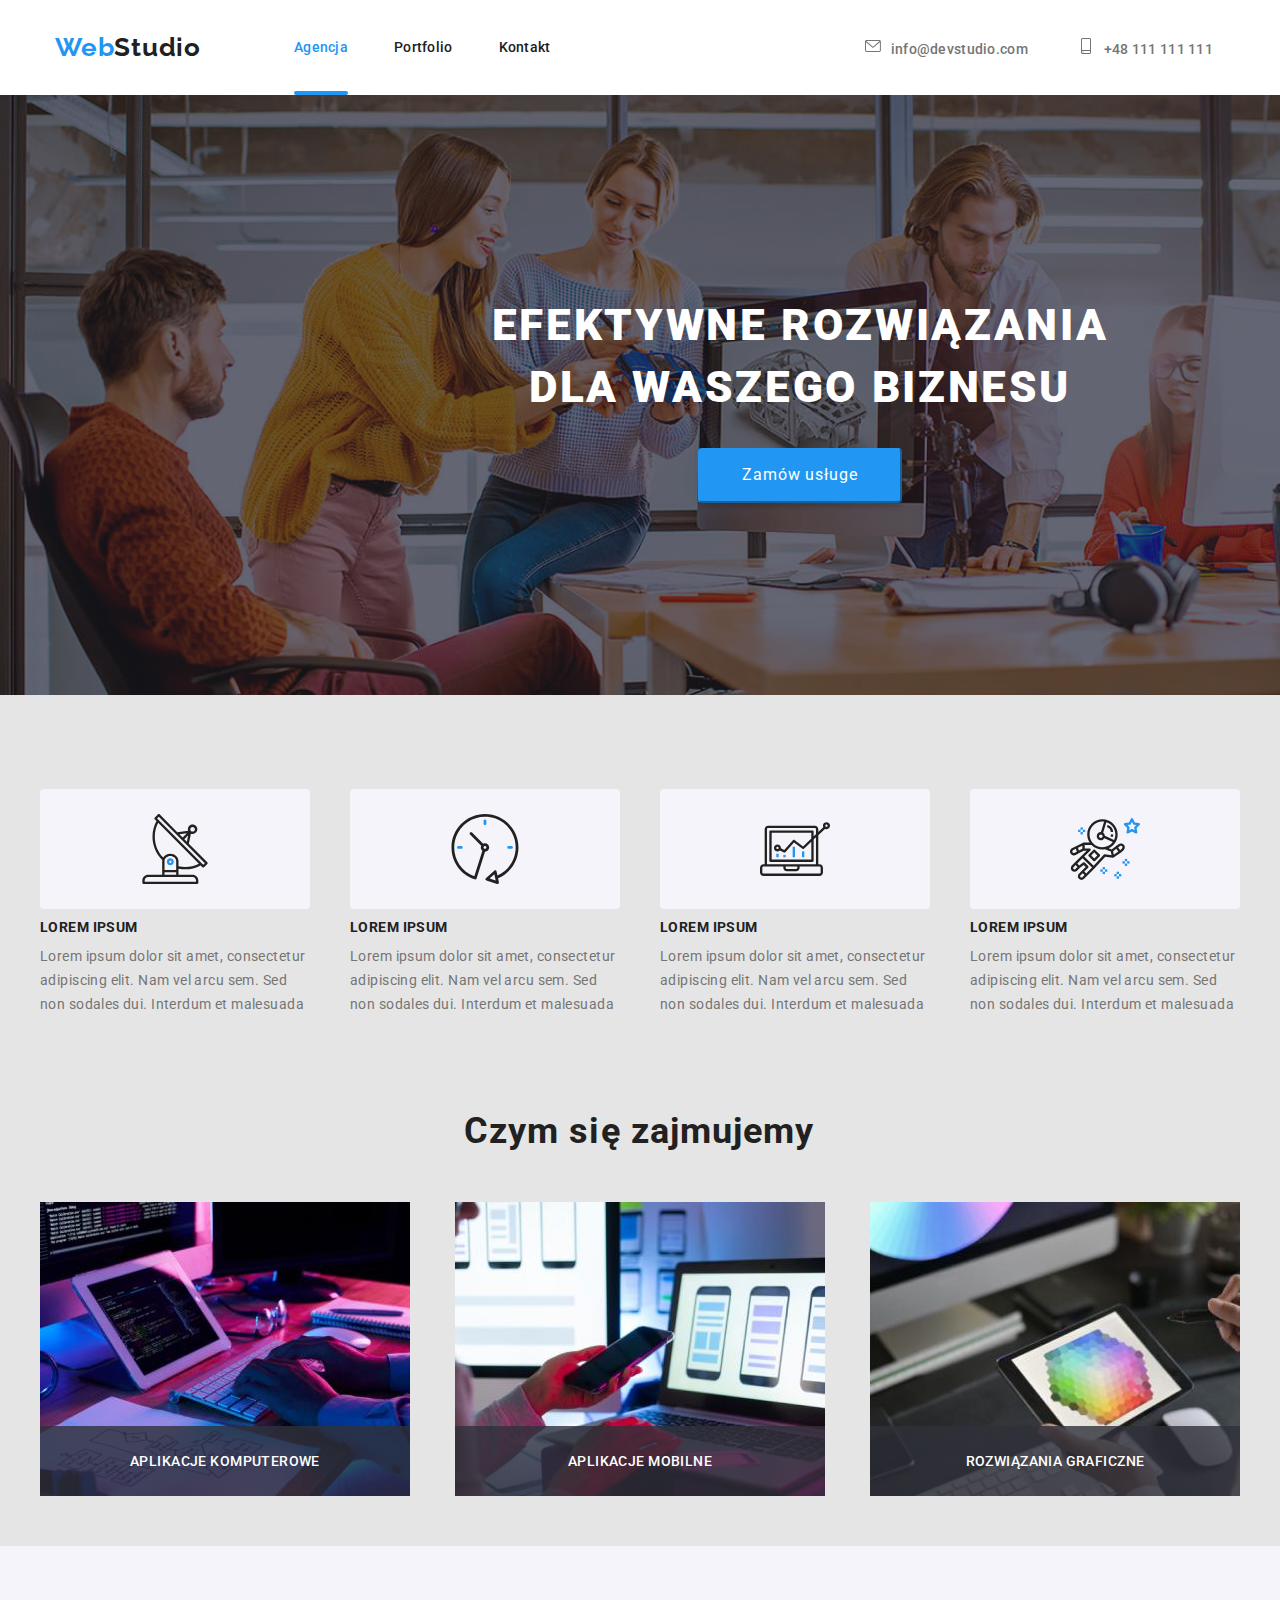
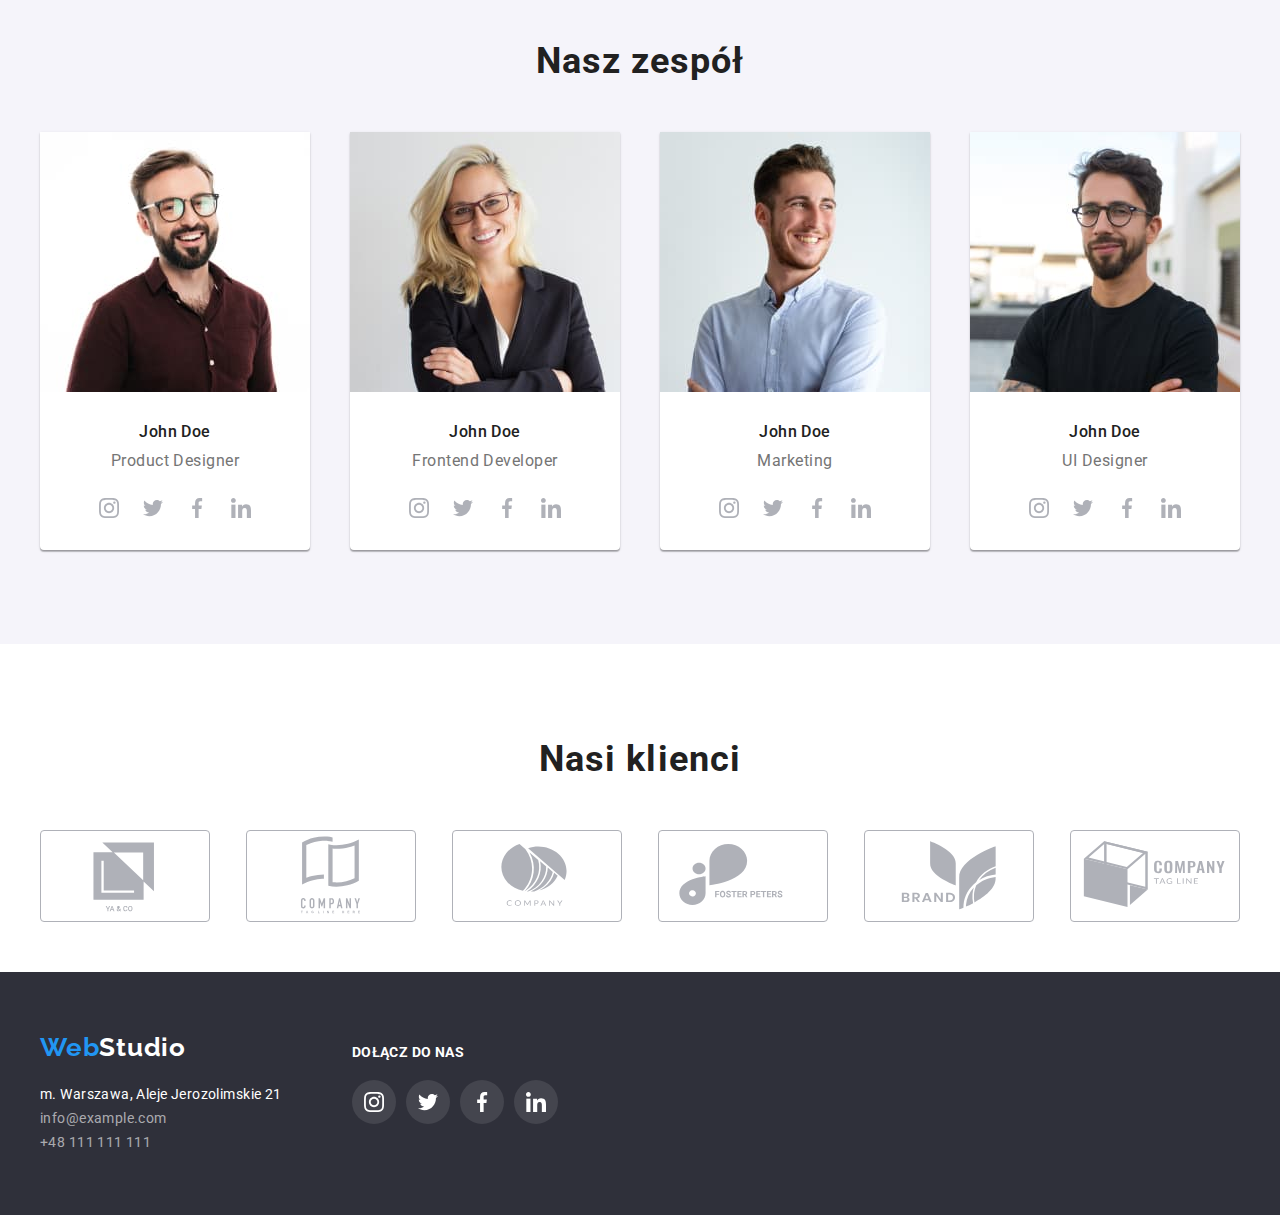
==== index.html @ 2c991fac "Add files via upload" ====
<!DOCTYPE html>
<html lang="pl-PL">
<head>
    <meta charset="UTF-8">
    <meta http-equiv="X-UA-Compatible" content="IE=edge">
    <meta name="viewport" content="width=device-width, initial-scale=1.0">
    <link href="https://cdnjs.cloudflare.com/ajax/libs/modern-normalize/1.0.0/modern-normalize.min.css" rel="stylesheet">
    <link href="https://fonts.googleapis.com/css2?family=Raleway:wght@500;700&family=Roboto:ital,wght@0,400;0,500;0,900;1,700&display=swap" rel="stylesheet"> 
    <link href="css/style.css" rel="stylesheet">
    <title>Studio</title>
</head>
<body class="body">
    <header class="header">
        <div class="container">
        <nav class="navigation">
            <ul class="navigation-list">
                <li class="navigation-list-item-logo list">
                    <a class="navigation-list-link-logo link" href="index.html"><span class="logo-span">Web</span>Studio</a></li>
                <li class="navigation-list-item list">
                    <a class="navigation-list-link link current" href="index.html" list>Agencja</a></li>
                <li class="navigation-list-item list">
                    <a class="navigation-list-link link" href="portfolio.html">Portfolio</a></li>
                <li class="navigation-list-item list">
                    <a class="navigation-list-link link" href="#">Kontakt</a></li>
            </ul>
        </nav>
        <a class="address-header-mail" href="mailto:info@devstudio.com">
            <svg class="header-contacts-icon" width="16px" height="16px">
                <use href="images/icons.svg#icon-envelope"></use>
            </svg>info@devstudio.com
        </a>
        <a class="address-header-tel link" href="tel:+48111111111"> 
            <svg class="header-contacts-icon" width="16px" height="16px">
                <use href="images/icons.svg#icon-smartphone"></use>
            </svg>+48 111 111 111
        </a>
        </div>
    </header>
    
    <main class="main">
        <!--hero-->
        <section class="hero">
            <div class="container">
            <h1 class="hero-h1">EFEKTYWNE ROZWIĄZANIA DLA WASZEGO BIZNESU </h1>
            <button class="hero-btn" type="button" data-modal-open>Zamów usługe</button>
            </div>
        </section>

        <!--adventeges-->
    
        <section class="section-title section">
            <div class="container">
            <ul class="adventeges-list list">
                <li class="adventeges-list-item">
                    <div class="adventeges-list-icon-background">
                        <svg class="adventeges-list-icon" width="70" height="70">
                            <use href="images/icons.svg#icon-antenna-1"></use>
                        </svg>

                    </div>
                    <h3 class="adventeges-list-item-title">LOREM IPSUM</h3>
                    <span class="adventeges-list-item-text">Lorem ipsum dolor sit amet, consectetur adipiscing elit. Nam vel arcu sem. Sed non sodales dui. Interdum et malesuada</span>
                </li>
                <li class="adventeges-list-item">
                    <div class="adventeges-list-icon-background">
                        <svg class="adventeges-list-icon" width="70" height="70">
                            <use href="images/icons.svg#icon-clock-1"></use>
                        </svg>
                    </div>
                    <h3 class="adventeges-list-item-title">LOREM IPSUM</h3>
                    <span class="adventeges-list-item-text">Lorem ipsum dolor sit amet, consectetur adipiscing elit. Nam vel arcu sem. Sed non sodales dui. Interdum et malesuada</span>
                </li >
                <li class="adventeges-list-item">
                    <div class="adventeges-list-icon-background">
                        <svg class="adventeges-list-icon" width="70" height="70">
                            <use href="images/icons.svg#icon-diagram-1"></use>
                        </svg>

                    </div class="adventeges-list-icon-background">
                    <h3 class="adventeges-list-item-title">LOREM IPSUM</h3>
                    <span class="adventeges-list-item-text">Lorem ipsum dolor sit amet, consectetur adipiscing elit. Nam vel arcu sem. Sed non sodales dui. Interdum et malesuada</span>
                </li>
                <li class="adventeges-list-item">
                    <div class="adventeges-list-icon-background">
                        <svg class="adventeges-list-icon" width="70" height="70">
                            <use href="images/icons.svg#icon-astronaut-1"></use>
                        </svg>

                    </div>
                    <h3 class="adventeges-list-item-title">LOREM IPSUM</h3>
                    <span class="adventeges-list-item-text">Lorem ipsum dolor sit amet, consectetur adipiscing elit. Nam vel arcu sem. Sed non sodales dui. Interdum et malesuada</span>
                </li>
            
            </ul>
            <div class="what-do-we-do">
        <h2 class="section-title section-header h2">Czym się zajmujemy</h2>   
            <ul class="activities-list list">
                <li class="activities-list-item"><img src="images/about_us/img1.jpg" alt="Tablet z klawiatura" width="370" height="294">
                    <div class="what-we-do-list">
                    <p class="what-we-do-text">APLIKACJE KOMPUTEROWE</p>
                    </div></li>
                <li class="activities-list-item"><img src="images/about_us/img2.jpg" alt="Zdjęcie z telefonem" width="370" height="294">
                <div class="what-we-do-list">
                    <p class="what-we-do-text">APLIKACJE MOBILNE</p>
                    </div></li>
                <li class="activities-list-item"><img src="images/about_us/img3.jpg" alt="Zdjęcie z tabletem" width="370" height="294">
                <div class="what-we-do-list">
                    <p class="what-we-do-text">ROZWIĄZANIA GRAFICZNE</p>
                    </div></li>
            </ul>
            </div>  
            </div>
           
        
            </div>
        </section>

        <!--about us-->
        <section class="section-about-us h2 ">
            <div class="container">
            <h2 class="about-us section-header">Nasz zespół</h2>
            <ul class="about-us-list">
                <li class="about-us-list-item list">
                    <img class="about-us-list-item-link" src="images/team/John_Doe_PD.jpg" alt="Zdjęcie Product Designera" width="270" height="260">
                    <h3 class="about-us-list-item-title">John Doe</h3>
                    <p class="about-us-list-item-link-text">Product Designer</p>
                    <ul class="about-us-social list">
                        <li class="about-us-social-link">
                            <a class="about-us-social-link-list" href="#">
                                <svg class="social-icon icon-our-team">
                                    <use href="images/icons.svg#icon-instagram-2"></use>
                                </svg>
                            </a>
                        </li>
                        <li class="about-us-social-link">
                            <a class="about-us-social-link-list" href="#">
                                <svg class="social-icon">
                                    <use href="images/icons.svg#icon-twitter-1"></use>
                                </svg>
                            </a>
                        </li>
                        <li class="about-us-social-link">
                            <a class="about-us-social-link-list" href="#">
                                <svg class="social-icon">
                                    <use href="images/icons.svg#icon-facebook-1"></use>
                                </svg>
                            </a>
                        </li>
                        <li class="about-us-social-link">
                            <a class="about-us-social-link-list" href="#">
                                <svg class="social-icon">
                                    <use href="images/icons.svg#icon-linkedin-1"></use>
                                </svg>
                            </a>
                        </li>
                    </ul>
                </li>
                <li class="about-us-list-item list">
                    <img class="about-us-list-item-link" src="images/team/John_Doe_FD.jpg" alt="Zdjęcie Frontedn Developera" width="270" height="260">
                    <h3 class="about-us-list-item-title">John Doe</h3>
                    <p class="about-us-list-item-link-text">Frontend Developer</p>
                    <ul class="about-us-social list">
                        <li class="about-us-social-link">
                            <a class="about-us-social-link-list" href="#">
                                <svg class="social-icon">
                                    <use href="images/icons.svg#icon-instagram-2"></use>
                                </svg>
                            </a>
                        </li>
                        <li class="about-us-social-link">
                            <a class="about-us-social-link-list" href="#">
                                <svg class="social-icon">
                                    <use href="images/icons.svg#icon-twitter-1"></use>
                                </svg>
                            </a>
                        </li>
                        <li class="about-us-social-link">
                            <a class="about-us-social-link-list" href="#">
                                <svg class="social-icon">
                                    <use href="images/icons.svg#icon-facebook-1"></use>
                                </svg>
                            </a>
                        </li>
                        <li class="about-us-social-link">
                            <a class="about-us-social-link-list" href="#">
                                <svg class="social-icon">
                                    <use href="images/icons.svg#icon-linkedin-1"></use>
                                </svg>
                            </a>
                        </li>
                    </ul>
                </li>
                <li class="about-us-list-item list">
                    <img class="about-us-list-item-link" src="images/team/John_Doe_Marketing.jpg" alt="Zdjęcie Marketingowca" width="270" height="260">
                    <h3 class="about-us-list-item-title">John Doe</h3>
                    <p class="about-us-list-item-link-text">Marketing</p>
                    <ul class="about-us-social list">
                        <li class="about-us-social-link">
                            <a class="about-us-social-link-list" href="#">
                                <svg class="social-icon">
                                    <use href="images/icons.svg#icon-instagram-2"></use>
                                </svg>
                            </a>
                        </li>
                        <li class="about-us-social-link">
                            <a class="about-us-social-link-list" href="#">
                                <svg class="social-icon">
                                    <use href="images/icons.svg#icon-twitter-1"></use>
                                </svg>
                            </a>
                        </li>
                        <li class="about-us-social-link">
                            <a class="about-us-social-link-list" href="#">
                                <svg class="social-icon">
                                    <use href="images/icons.svg#icon-facebook-1"></use>
                                </svg>
                            </a>
                        </li>
                        <li class="about-us-social-link">
                            <a class="about-us-social-link-list" href="#">
                                <svg class="social-icon">
                                    <use href="images/icons.svg#icon-linkedin-1"></use>
                                </svg>
                            </a>
                        </li>
                    </ul>
                </li>
                <li class="about-us-list-item list">
                    <img class="about-us-list-item-link" src="images/team/John_Doe_UI_des.jpg" alt="Zdęcie UI Designera" width="270" height="260">
                    <h3 class="about-us-list-item-title">John Doe</h3>
                    <p class="about-us-list-item-link-text">UI Designer</p>
                    <ul class="about-us-social list">
                        <li class="about-us-social-link">
                            <a class="about-us-social-link-list" href="#">
                                <svg class="social-icon">
                                    <use href="images/icons.svg#icon-instagram-2"></use>
                                </svg>
                            </a>
                        </li>
                        <li class="about-us-social-link">
                            <a class="about-us-social-link-list" href="#">
                                <svg class="social-icon">
                                    <use href="images/icons.svg#icon-twitter-1"></use>
                                </svg>
                            </a>
                        </li>
                        <li class="about-us-social-link">
                            <a class="about-us-social-link-list" href="#">
                                <svg class="social-icon">
                                    <use href="images/icons.svg#icon-facebook-1"></use>
                                </svg>
                            </a>
                        </li>
                        <li class="about-us-social-link">
                            <a class="about-us-social-link-list" href="#">
                                <svg class="social-icon">
                                    <use href="images/icons.svg#icon-linkedin-1"></use>
                                </svg>
                            </a>
                        </li>
                    </ul>
                </li>
            </ul>
            </div>
        </section>

        <!--our clients-->
        <section class="section-our-clients section-header">
            <div class="container">
                <h2 class="about-us ">Nasi klienci</h2>
                <ul class="our-client-list list">
                    <li class="our-client-item">
                        <svg class="our-client-item-logo">
                            <use href="images/icons.svg#icon-Logo"></use>
                        </svg>
                    </li>
                    <li class="our-client-item">
                        <svg>
                            <use href="images/icons.svg#icon-Logo21"></use>
                        </svg>
                    </li>
                    <li class="our-client-item">
                        <svg>
                            <use href="images/icons.svg#icon-Logo-company1"></use>
                        </svg>
                    </li>
                    <li class="our-client-item">
                        <svg>
                            <use href="images/icons.svg#icon-Logo2"></use>
                        </svg>
                    </li>
                    <li class="our-client-item">
                        <svg>
                            <use href="images/icons.svg#icon-Logo-brand"></use>
                        </svg>
                    </li>
                    <li class="our-client-item">
                        <svg>
                            <use href="images/icons.svg#icon-Logo-company"></use>
                        </svg>
                    </li>
                </ul>
            </div>
        </section>

    </main>
    <footer class="footer">
        <div class="container">
        <ul class="footer-data">
            <li class="footer-data-list list">
                <a class="navigation-list-link-logo-footer" href="index.html"><span class="logo-span">Web</span>Studio</a></li>
        <address class="address"></li>
            <li class="footer-data-list list">
            <a class="addres-map" href="https://goo.gl/maps/pz23pLppjNHn7p5K6" target="_blank">m. Warszawa, Aleje Jerozolimskie 21</a></li>
            <li class="footer-data-list list">
                <a class="addres-mail" href="mailto:info@example.com">info@example.com</a></li>
            <li class="footer-data-list list">
                <a class="address-tel" href="tel:+48111111111"> +48 111 111 111</a></li>
        </address>
        </ul>
        <div class="join-us">
            <p class="footer-text">Dołącz do nas</p>
            <ul class="footer-social list">
                <li class="footer-social-link">
                    <a class="footer-social-link-list" href="#">
                        <svg class="social-icon">
                            <use href="images/icons.svg#icon-instagram-2"></use>
                        </svg>
                    </a>
                </li>
                <li class="footer-social-link">
                    <a class="footer-social-link-list" href="#">
                        <svg class="social-icon">
                            <use href="images/icons.svg#icon-twitter-1"></use>
                        </svg>
                    </a>
                </li>
                <li class="footer-social-link">
                    <a class="footer-social-link-list" href="#">
                        <svg class="social-icon">
                            <use href="images/icons.svg#icon-facebook-1"></use>
                        </svg>
                    </a>
                </li>
                <li class="footer-social-link">
                    <a class="footer-social-link-list" href="#">
                        <svg class="social-icon">
                            <use href="images/icons.svg#icon-linkedin-1"></use>
                        </svg>
                    </a>
                </li>
            </ul>
        </div>
    </div>
    </footer>
    <div class="backdrop is-hidden" data-modal>
        <div class="modal">
            <button type="button" class="close-btn" data-modal-close>
                <svg class="modal-close-btn">
                    <use href="images/icons.svg#icon-Vector" heigt="11px" width="11px"></use>
                </svg>

            </button>
        </div>

    </div>

    <script src="modal.js"></script> 
</body>
</html>
---- css/style.css ----
:root {
    --main-color: #2196F3;
    --secondary-color: #757575;
    --third-color: #E5E5E5;
    --fourth-color: #F5F4FA;
    --fifth-color: #FFFFFF;
    --sixth-color: #212121;
    --seveth-color: #2F303A;
    --main-font: 'Roboto', sans-serif;
    --secondary-font: 'Raleway', sans-serif;

}
h1, h2, h3, h4, h5, h6, ul, ol, p {
    margin: 0;
    padding: 0;
}
.list {
    list-style: none;
}
.link {
    text-decoration: none;
}
img {
    display: block;
}

.body {
    font-family: var(--main-font);
    color:var(--sixth-color);
    
}
.container{
    width: 1200px;
    align-items: center;
    margin: 0 auto;
}
.section {
    padding-top: 94px;
    padding-bottom: 50px;
}
.section-btn-portfolio {
    padding-top: 94px;
    padding-bottom: 50px;    
}
/* ======COMPONENTS====== */
.logo-span {
    color: #2196F3;
}
.section-header {
    padding-top: 94px;
    padding-bottom: 50px;

}
.navigation-list-link-logo,
.navigation-list-link,
.address-header,
.navigation-list-link-logo-footer,
.addres-map,
.addres-mail,
.address-tel {
    text-decoration: none;
}


/* ======END COMPONENTS====== */

/* ============INDEX.HTML============ */

/* ======HEADER====== */
.navigation-list-link-logo {
    font-family: var(--secondary-font);
    font-weight: 700;
    font-size: 26px;
    line-height: 1.192;
    letter-spacing: 0.03em;
    color: var(--sixth-color);
    margin-right: 93px;
    margin-left: 15px;
    }
.navigation-list-link {
    font-weight: 500;
    font-size: 14px;
    line-height: 1.142;
    letter-spacing: 0.02em;
    color: var(--sixth-color);
}
.address-header-tel, .address-header-mail {
    font-weight: 500;
    font-size: 14px;    
    line-height: 1.142;
    letter-spacing: 0.02em;
    color: var(--secondary-color);
    text-decoration: none;
}

.navigation-list-item .current {
    color:var(--main-color);    
}
.current::after{
    display: block;
    content: "";
    width: 100%;
    height: 4px;
    left: 453px;
    top: 76px;
    background: #2196F3;
    border-radius: 2px;
    margin-top: 35px;
    margin-bottom: -38px;

}
/* .navigation-list-item-logo {
    margin-bottom: 28px;
} */

.navigation-list-link:hover,
.navigation-list-link:focus,
.address-header-tel:hover,
.address-header-tel:focus,
.address-header-mail:focus,
.address-header-mail:hover,
.address-header:hover,
.address-header:focus {
    color:var(--main-color)
}

.header .container{
    display: flex;
    align-items: center;
    padding-top: 32px;
    padding-bottom: 32px;
}

.navigation {
    display: flex;
}
.navigation-list {
    display: flex;
    align-items: center;
}
.navigation-list-item:not(:last-child) {
    margin-right: 46px;
}
.header .address-header-mail {
    margin-left: auto;  
}
.header .address-header-tel {
    margin-left: 50px;
    margin-right: 27px;
}
.header-contacts-icon {
    margin-right: 10px;
    fill:currentColor
}

/* ======END HEADER====== */

/* ======MAIN====== */

    /* ======SECTION HERO====== */
.hero{
    background-image: linear-gradient(rgba(47, 48, 58, 0.4), rgba(47, 48, 58, 0.4)), url('../images/background-header.png');
    height: 600px;
    text-align: center;
    padding-top: 200px;
    width: 1600px;
    margin-right: auto;
    margin-left: auto;
}

.hero-h1 {
    font-weight: 900;
    font-size: 44px;
    line-height: 1.4;
    color: var(--fifth-color);
    letter-spacing: 0.06em;
    text-transform: uppercase;
    margin-bottom: 30px;
    width: 696px;
}
.hero-btn {
    background-color: var(--main-color);
    box-shadow: 0px 4px 4px rgba(0, 0, 0, 0.15);
    border-radius: 4px;
    border-color: #2196F3;
    cursor: pointer;
    font-size: 16px;
    line-height: 1.9;
    color: var(--fifth-color);
    text-align: center;
    letter-spacing: 0.06em;
    padding: 10px 42px;
}
.hero .container {
    display: flex;
    flex-direction: column; 
}
    /* ======END SECTION HERO====== */
    /* ======SECTION ADVENTEGES====== */
.adventeges-list-item-title {
    font-weight: 700;
    font-size: 14px;
    line-height: 1.143;
    letter-spacing: 0.03em;
    text-transform: uppercase;
    margin: 10px 0;  
}
.adventeges-list-item-text {
    font-size: 14px;
    line-height: 1.714;
    letter-spacing: 0.03em;
    color: var(--secondary-color); 
    display: block;
    width: 270px;  
}
.section-title {
    font-size: 36px;
    letter-spacing: 0.03em;
    background-color: var(--third-color);        
}
.adventeges-list {
    display: flex; 
    justify-content: space-between;
}
.section-title .h2 {
    margin-left: 424px;
    margin-right: auto;
}
.activities-list {
    display: flex;
    justify-content: space-between;
}
.adventeges-list-icon-background {
    display: flex;
    justify-content: center;
    border-radius: 4px;
    background-color: var(--fourth-color);
    padding: 25px 0px;
}
.what-we-do-list {
    position: absolute;
    width: 100%;
    height: 70px;
    left: 0;
    top: 224px;
    padding-top: 27px;
    background: linear-gradient(rgba(47, 48, 58, 0.8), rgba(47, 48, 58, 0.8));
}
.what-we-do {
    display: flex;
    justify-content: center;
}
.activities-list-item {
   position: relative;
}

.what-we-do-text {
    font-weight: 500;
    font-size: 14px;
    line-height: 1.143;
    text-align: center;
    letter-spacing: 0.03em;
    color: var(--fifth-color)
}
    /* ======END SECTION ADVENTEGES====== */
    /* ======SECTION ABOUT-US====== */
.about-us {
    font-style: normal;
    font-weight: 700;
    font-size: 36px;
    line-height: 1.167;
    text-align: center;
    letter-spacing: 0.03em;
}
.about-us-list-item-title {
    font-weight: 500;
    font-size: 16px;
    line-height: 1.187;
    letter-spacing: 0.03em;
    padding-top: 30px;
    padding-bottom: 10px;
    text-align: center;
}
.about-us-list-item-link-text {    
    font-size: 16px;
    line-height: 1.187;
    letter-spacing: 0.03em;    
    color: var(--secondary-color);
    text-align: center;
    margin-bottom: 16px;

}

.section-about-us {
    background-color: var(--fourth-color);
    padding-bottom: 94px;
}
.about-us-list-item {
    background-color: var(--fifth-color);
    box-shadow: 0px 1px 3px rgba(0, 0, 0, 0.12), 0px 1px 1px rgba(0, 0, 0, 0.14), 0px 2px 1px rgba(0, 0, 0, 0.2);
    border-radius: 0px 0px 4px 4px;
}
.section-about-us .container .about-us-list {
    display: flex;
    justify-content: space-between;   
}
.about-us-social {
    display: flex;
    align-items: center;
    justify-content: center
}
.social-icon {
    display: flex;
    width: 20px;
    height: 20px;
}
.about-us-social-link-list {
    display: flex;
    width: 44px;
    height: 44px;
    border-radius: 50%;
    justify-content: center;
    align-items: center;
    margin-bottom: 20px;
    fill: #AFB1B8;
}
.about-us-social-link-list:hover,
.about-us-social-link-list:focus {
    color: var(--fifth-color);
    background-color: var(--main-color);
    fill: var(--fifth-color);    
}

    /* ======END SECTION ABOUT-US====== */

    /* ======SECTION OUR CLIENTS====== */
.our-client-list {
    display: flex;
    justify-content: center;
    align-items: center;
    margin-top: 50px;
    justify-content: space-between;
    fill: currentColor;
    color: #AFB1B8;

}
.our-client-item {
    display: flex;
    border: 1px solid #AFB1B8;
    border-radius: 4px;
    width: 170px;
    height: 92px;
}
.our-client-item:hover,
.our-client-item:focus {
    background-color: #E5E5E5;
    cursor: pointer;
    color: var(--main-color);
}

    /* ======SECTION OUR CLIENTS====== */
/* ======END MAIN====== */

/* ======FOOTER====== */
.navigation-list-link-logo-footer {
    display: block;
    font-family: var(--secondary-font);
    font-weight: 700;
    font-size: 26px;
    line-height: 1.192;
    letter-spacing: 0.03em;
    color: var(--fifth-color);
    padding-bottom: 20px;
    }
.addres-map{
    font-size: 14px;
    line-height: 1.714;
    letter-spacing: 0.03em;
    color:var(--fifth-color)
}
.addres-mail,
.address-tel {
    font-size: 14px;
    line-height: 1.714;
    letter-spacing: 0.03em;
    color: rgba(255, 255, 255, 0.6);
}
.address {
    font-style: normal;
}
.footer {
    background-color: var(--seveth-color);
    left: 0px;
    top: 2097px;
}
.footer .container {
    padding-top: 60px;
    padding-bottom: 60px;
    display: flex;
}
.footer-second .container {
    display: flex;
}
.footer-second {
    background-color: var(--seveth-color);
    left: 0px;
    top: 2097px;
}
.footer-social-link-list:hover,
.footer-social-link-list:focus {
    color: var(--fifth-color);
    background-color: var(--main-color);
    fill: var(--fifth-color); 
       
}
.footer-social-link {
    display: flex;
    justify-content: space-between;  
}
.footer-social {
    display: flex;
    border-radius: 50%;   
}
.footer-social-link-list
{   display: flex;
    justify-content: center;
    border-radius: 50%;
    width: 44px;
    height: 44px;
    align-items: center;
    fill: currentColor;
    color: var(--fifth-color);
    background-color: rgba(255, 255, 255, 0.1);
    margin-right: 10px;
    
}
.join-us {
    width: 206px;
    height: 80px;
    justify-content: center;
    align-items: center;
    padding-left: 70px;
    padding-bottom: 100px;
}
.footer-text {
    font-weight: 700;
    font-size: 14px;
    line-height: 1.143;
    letter-spacing: 0.03em;
    text-transform: uppercase;
    color: var(--fifth-color);
    padding-bottom: 20px;
}
.join-us-portfolio {
    width: 206px;
    height: 80px;
    justify-content: center;
    align-items: center;
    padding-left: 70px;
    padding-bottom: 100px;
    padding-top: 72px;
}
/* ======END FOOTER====== */
/* ============END INDEX.HTML============ */


/* ============PORTFOLIO.HTML============ */

.navigation-list-link2 {
    color: var(--main-color)
}
/* ======MAIN====== */
    /* ======HERO====== */

.portfolio-hero-list-btn {
    font-weight: 500;
    background: var(--fourth-color);
    border-radius: 4px;
    cursor: pointer;
    align-items: center;
    padding: 6px 22px;
}
.portfolio-hero-list-btn:hover,
.portfolio-hero-list-btn:focus {
    background-color: var(--main-color);
    color: var(--fifth-color);
}
.container .portfolio-hero-list {
    display: flex;
    justify-content: center;
    
}
.portfolio-hero-list-item .portfolio-hero-list-btn {
    margin-left: 8px;
    border: 0px;
  }
.portfolio-hero-list:first-child {
    margin-left: 0;
  }
    /* ======END HERO====== */

    /* ======PHOTOS====== */
.photos-list-title {
    font-weight: 700;
    font-size: 18px;
    line-height: 2;
    letter-spacing: 0.06em;
    margin-bottom: 4;
    margin-top: 20px;
    margin-left: 20px;
}
.photos-list-text {
    font-size: 16px;
    line-height: 1.875;
    letter-spacing: 0.03em;
    color: var(--secondary-color);
    margin-left: 20px;
    margin-bottom: 20px;
}
.photos .container-photo .photos-list {
    display: flex;
    justify-content: space-between;
    flex-wrap: wrap;
    
}
.header.main-container, .portfolio-hero {
    background-color: var(--third-color);
}
.photos-list-item {
    position: relative;
    background-color: var(--fifth-color);
    border: 1px solid #EEEEEE;
    margin-top: 30px;
    
}
.photos .container-photo {
    margin-bottom: 94px;
}
.photos-list-item:hover
 {
    box-shadow: 0px 1px 1px rgba(0, 0, 0, 0.12), 0px 4px 4px rgba(0, 0, 0, 0.06), 1px 4px 6px rgba(0, 0, 0, 0.16);
}
.photo-overlay {
    position: relative;
    overflow: hidden;
    
}
.photos-list-item:hover .photo-overlay-item {
    transform: translateY(0);
}
.photo-overlay-item {
    position: absolute;
    display: flex;
    justify-content: center;
    align-items: center;
    text-align: center; 
    height: 100%;
    color: var(--fifth-color);
    font-weight: 400;
    font-size: 18px;
    line-height: 1.556;
    letter-spacing: 0.03em;
    top: 0;
    left: 0;
    transform: translateY(100%);
    transition: transform 250ms ease;
    background: linear-gradient(rgba(33, 150, 243, 0.9), rgba(33, 150, 243, 0.9));


}

 /* ======END PHOTOS====== */

/* ============END PORTFOLIO.HTML============ */

/* ======MODAL BUTTON====== */
.backdrop {
    position: fixed;
    height: 100%;
    width: 100%;
    left: 0;
    top: 0;
    background: rgba(0, 0, 0, 0.2);  
    transition: ease-in-out; 
    transition-duration: 2000ms;
}
.modal {
    position: absolute;
    top: 50%;
    left:50%;
    transform: translate(-50%,-50%);
    width: 528px;
    min-height: 581px;
    background-color: #FFFFFF; 
    
}
.close-btn {
    position: absolute;
    top: 8px;
    right: 8px;
    width: 30px;
    height: 30px;
    background-color: #FFFFFF;
    border-radius: 50%;
    border: 1px solid rgba(0, 0, 0, 0.1);
    cursor: pointer;
}  
.is-hidden {
    opacity: 0;
    visibility: hidden;
    pointer-events: none;
}
.modal-close-btn {
    height: 11px;
    width: 11px;
}
/* ======END MODAL BUTTON====== */
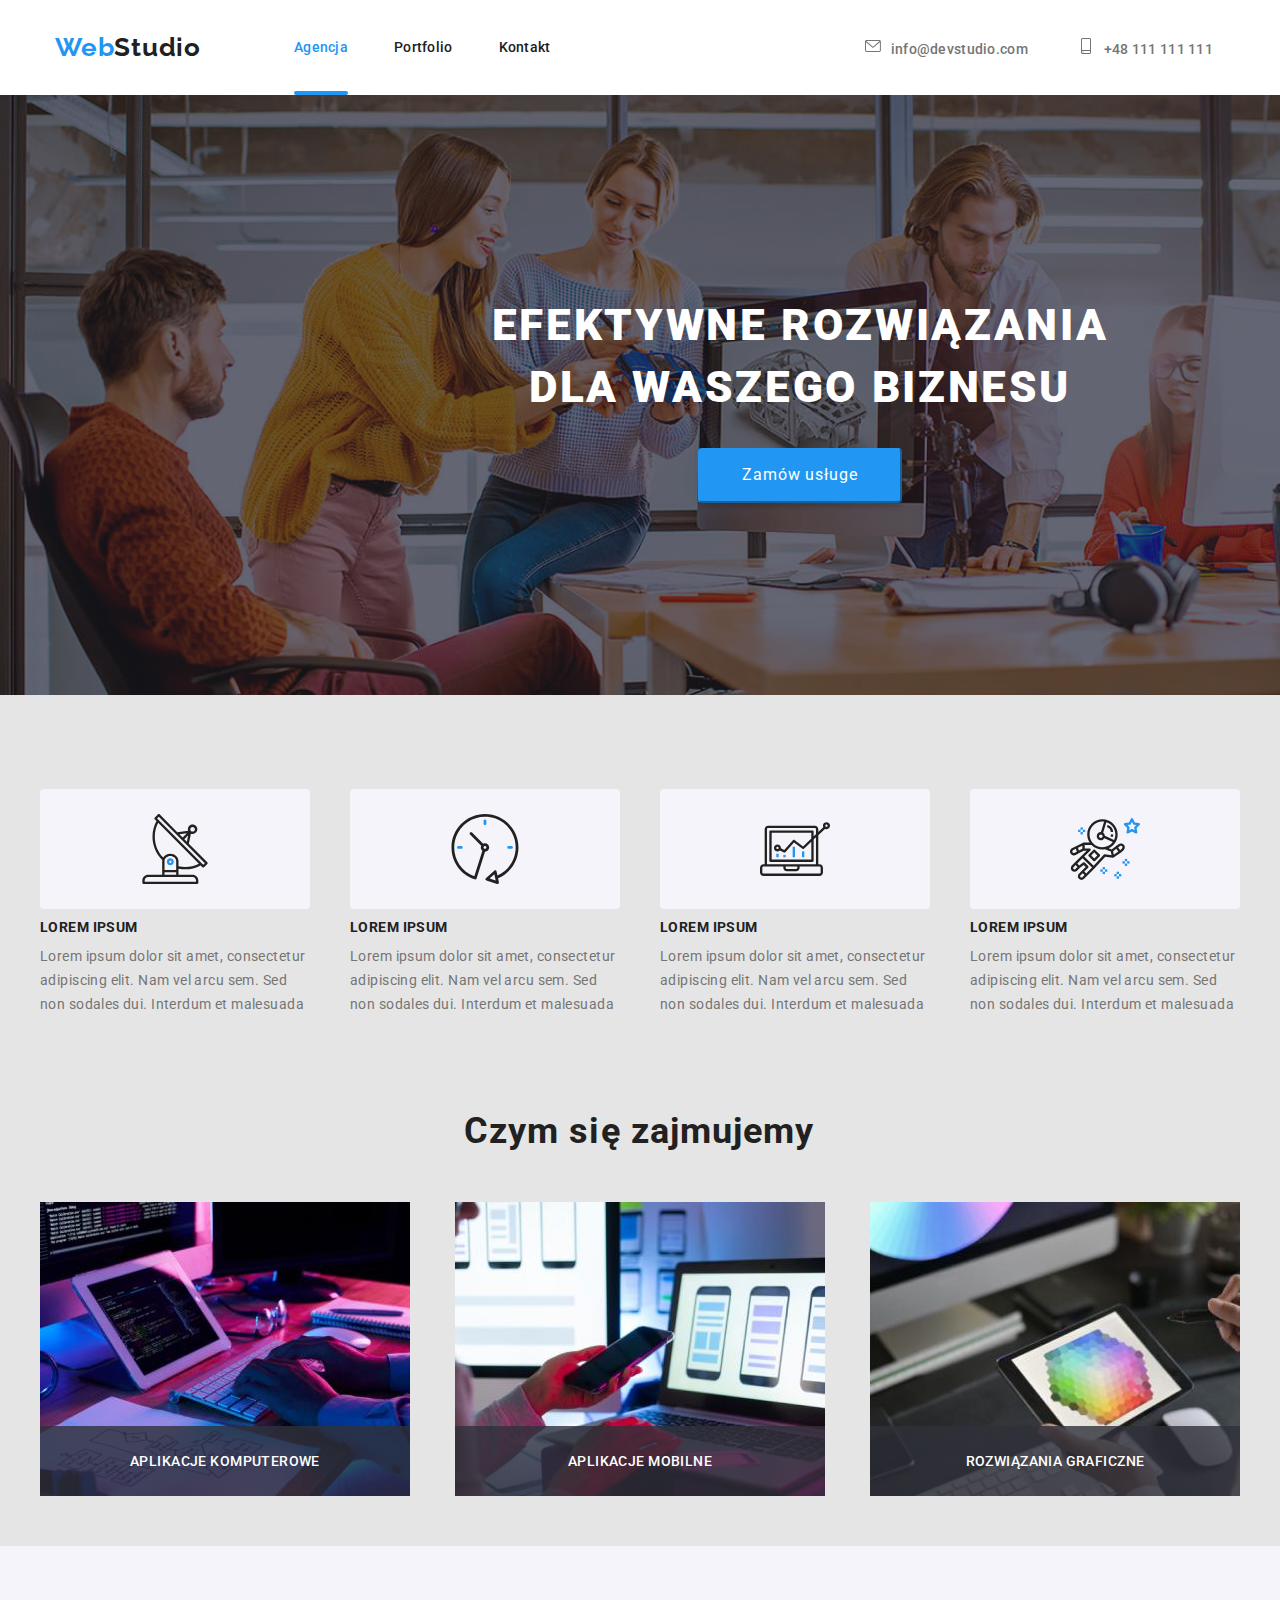
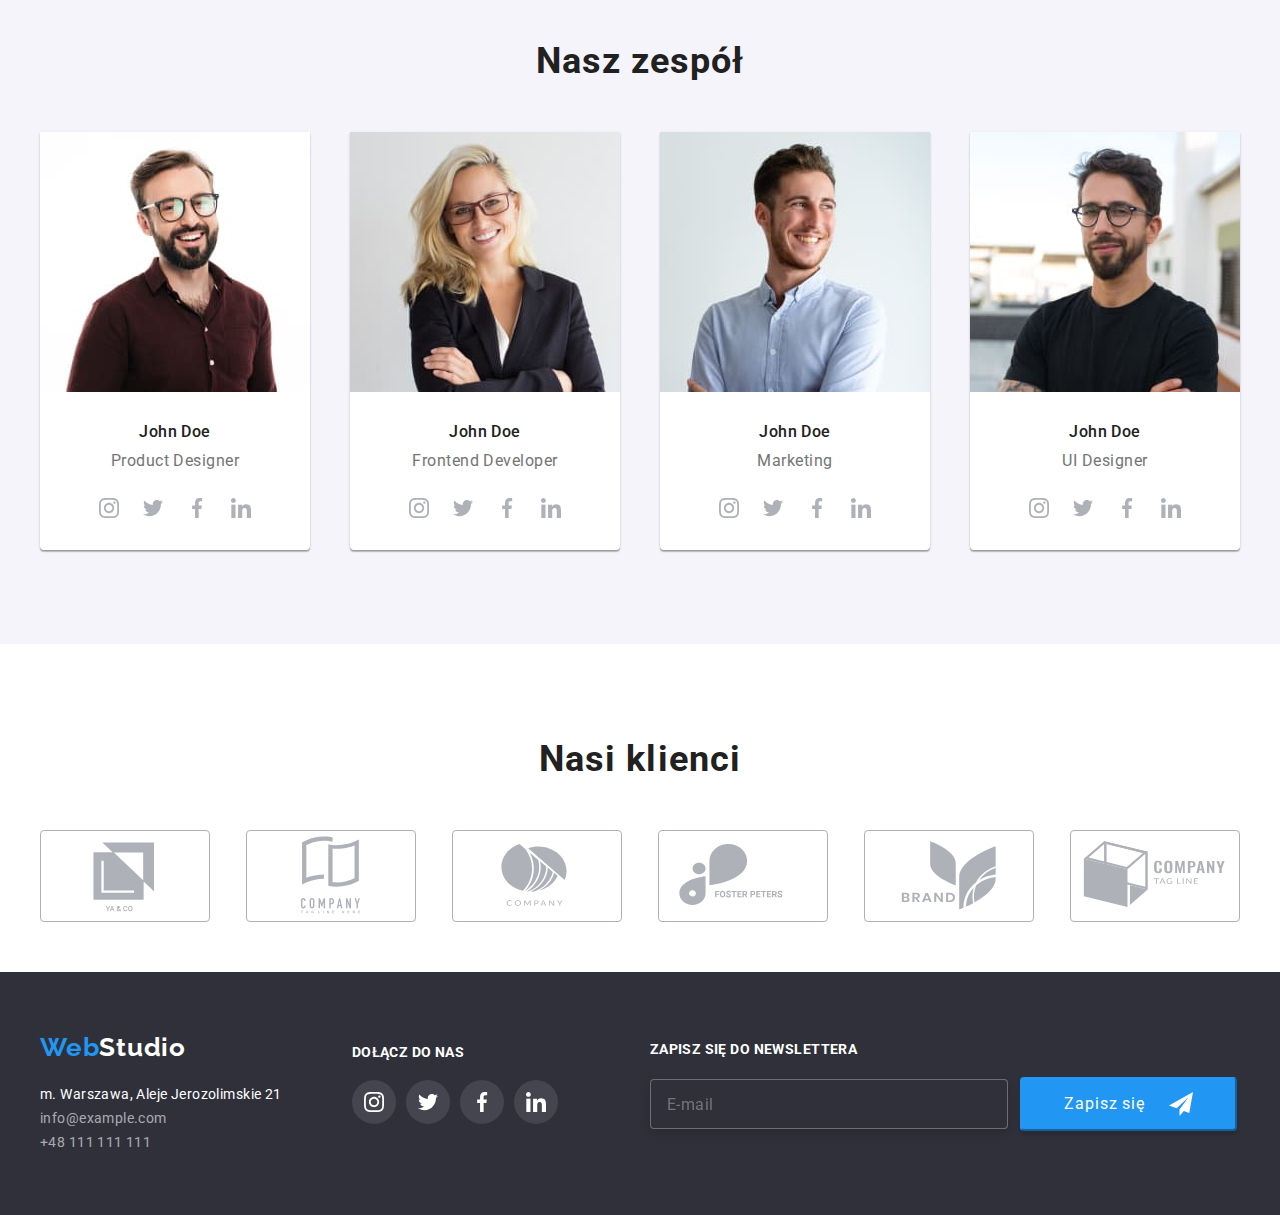
==== commit dc7d9044: "modal" ====
--- a/index.html
+++ b/index.html
@@ -351,18 +351,68 @@
                 </li>
             </ul>
         </div>
+        <div class="footer_newsletter">
+                <form class="footer_newsletter-form">
+                    <p class="footer_newsletter-header">ZAPISZ SIĘ DO NEWSLETTERA</p>
+                    <div class="footer_newsletter-input">
+                        <input type="email" name="email-newsletter" class="footer_newsletter-email"
+                            placeholder="E-mail">
+                        <button type="submit" class="hero-btn footer_newsletter-btn">
+                            Zapisz się
+                            <svg class="footer_newsletter-icon">
+                                <use xlink:href="./images/icons.svg#icon-icon-send" />
+                            </svg>
+                        </button>
+                    </div>
+                </form>
+            </div>
+        </div>
     </div>
     </footer>
+
     <div class="backdrop is-hidden" data-modal>
         <div class="modal">
             <button type="button" class="close-btn" data-modal-close>
                 <svg class="modal-close-btn">
                     <use href="images/icons.svg#icon-Vector" heigt="11px" width="11px"></use>
                 </svg>
-
             </button>
+            <form action="#" method="post" class="modal-form">
+                <h2 class="modal-form-title">Zostaw swoje dane w formularzu poniżej</h2>
+                <label for="name" class="modal-label">Imie</label>
+                    <div class="modal-input-wrapper">
+                        <input type="text" name="name" class="modal-input" required>
+                        <svg class="modal-form-icon">
+                            <use href="images/icons.svg#icon-name" height="18px" width="18px"></use>
+                        </svg>
+
+                    </div>
+                <label for="telefon" class="modal-label">Telefon</label>
+                    <div class="modal-input-wrapper">
+                        <input type="tel " name="telefon" class="modal-input" required>
+                        <svg class="modal-form-icon">
+                            <use href="images/icons.svg#icon-phone" height="18px" width="18px"></use>
+                        </svg>
+                    </div>
+                
+                <label for="mail" class="modal-label">Email</label>
+                    <div class="modal-input-wrapper">
+                        <input type="email" name="mail" class="modal-input" required>
+                        <svg class="modal-form-icon">
+                            <use href="images/icons.svg#icon-mail" height="18px" width="18px"></use>
+                        </svg>
+                    </div>  
+                <label for="komentarz" class="modal-label">Komentarz</label>
+                <textarea name="komentarz" class="modal-textarea" placeholder="Wprowadź tekst" id="text" cols="30" rows="10"></textarea>
+                    <div class="modal-checkbox-wrapper">
+                        <div class="modal-disclaimer-wrapper">
+                            <input type="checkbox" class="modal-form-policy visually-hidden " id="user-policy" name="policy" required>
+                            <label for="user-policy" class="modal-form-policy-text">Oświadczam iż akceptuję <a href="#" class="modal-policy-link">Regulamin</a>  i <a href="#" class="modal-policy-link">Politykę Prywatności.</a></label>
+                        </div>
+                        <button class="modal-button" type="submit">Wyślij</button>
+                    </div>                
+            </form>
         </div>
-
     </div>
 
     <script src="modal.js"></script> 
--- a/css/style.css
+++ b/css/style.css
@@ -353,7 +353,6 @@
 }
 .our-client-item:hover,
 .our-client-item:focus {
-    background-color: #E5E5E5;
     cursor: pointer;
     color: var(--main-color);
 }
@@ -435,7 +434,7 @@
     
 }
 .join-us {
-    width: 206px;
+    width: 270px;
     height: 80px;
     justify-content: center;
     align-items: center;
@@ -460,6 +459,50 @@
     padding-bottom: 100px;
     padding-top: 72px;
 }
+.footer_newsletter {
+    margin-left: 98px;
+    margin-bottom: 15px;
+}
+
+.footer_newsletter-header {
+    font-weight: 700;
+    font-size: 14px;
+    line-height: 1.143;
+    letter-spacing: 0.03em;
+    text-transform: uppercase;
+    color: #FFFFFF;
+    margin-bottom: 20px;
+}
+.footer_newsletter-input {
+    display: flex;
+    flex-direction: row;
+    align-items: center;
+}
+.footer_newsletter-email {
+    width: 358px;
+    height: 50px;
+    border: 1px solid rgba(255, 255, 255, 0.3);
+    box-sizing: border-box;
+    filter: drop-shadow(0px 4px 4px rgba(0, 0, 0, 0.15));
+    border-radius: 4px;
+    outline: none;
+    padding: 15px 16px;
+    margin-right: 12px;
+    background-color: #2f303a;
+    letter-spacing: 0.03em;
+    color: #fff;
+}
+.footer_newsletter-btn {
+    display: flex;
+    justify-content: center;
+    align-items: center;
+}
+.footer_newsletter-icon {
+    width: 24px;
+    height: 24px;
+    margin-left: 24px;
+}
+
 /* ======END FOOTER====== */
 /* ============END INDEX.HTML============ */
 
@@ -592,7 +635,89 @@
     width: 528px;
     min-height: 581px;
     background-color: #FFFFFF; 
-    
+    padding: 40px;  
+}
+.modal-form {
+    display: flex;
+    justify-content: center;
+    align-items: flex-start;
+    flex-direction: column;
+}
+.modal-form-title {
+    display: flex;
+    font-weight: 500;
+    font-size: 20px;
+    line-height: 1.15;
+    text-align: center;
+    letter-spacing: 0.03em;
+    margin-bottom: 12px;
+    padding-left: 24px;
+}
+.modal-label {
+    font-size: 12px;
+    line-height: 1.668;
+    letter-spacing: 0.01em;
+    color: var(--secondary-color);
+}
+.modal-input{
+    border: 1px solid rgba(33, 33, 33, 0.2);
+    box-sizing: border-box;
+    border-radius: 4px;
+    width: 100%;
+    margin-bottom: 10px;
+    margin-top: 4px;
+    height: 40px;
+    padding-left: 40px;
+    font-size: 12px;
+}
+.modal-textarea {
+    border: 1px solid rgba(33, 33, 33, 0.2);
+    border-radius: 4px;
+    width: 100%;
+    margin-bottom: 20px;
+    height: 120px;
+    padding: 12px 16px;
+    font-size: 12px;
+    line-height: 1.668;
+    letter-spacing: 0.01em;
+   
+}
+.modal-form-policy {
+   
+    
+}
+.modal-form-policy-text {
+    font-size: 14px;
+    line-height: 1.714;
+    letter-spacing: 0.03em;
+    color: var(--secondary-color);
+}
+.modal-form-policy-text::before {
+    content: "";
+    display: inline-block;
+    width: 16px;
+    height: 16px;
+    border: 1px solid #000;
+    transition: all 250ms cubic-bezier(0.075, 0.82, 0.165, 1);
+    margin-right: 8px;
+    
+}
+.modal-form-policy:checked +.modal-form-policy-text::before {
+    background-color: var(--main-color);
+    border: 3px solid var(--fifth-color);
+    background-image: url('../images/vector.svg');
+    background-size: contain;
+    background-position: center;
+    background-repeat: no-repeat; 
+    
+}
+
+.modal-button {
+    background: var(--main-color);
+    box-shadow: 0px 4px 4px rgba(0, 0, 0, 0.15);
+    border-radius: 4px;
+    color: var(--fifth-color);
+    padding: 10px 76px;
 }
 .close-btn {
     position: absolute;
@@ -614,4 +739,52 @@
     height: 11px;
     width: 11px;
 }
+.modal-checkbox-wrapper {
+    display: flex;
+    justify-content: center;
+    align-items: center;
+    margin: 0 auto;
+    flex-direction: column;
+}
+.modal-disclaimer-wrapper {
+    display: flex;
+    justify-content: center;
+    align-items: center; 
+    margin-bottom: 30px;
+}
+
+.modal-input-wrapper {
+    position: relative ;
+    width: 100%;
+}
+.modal-form-icon {
+    position: absolute;
+    top: 50%;
+    left: 3%;
+    transform: translateY(-50%);
+    height: 18px;
+    width: 18px;  
+}
+.modal-input:focus,
+.modal-textarea:focus {
+    border-color: var(--main-color);
+    outline: none; 
+    border: 1px solid #2196F3;
+    border-radius: 4px;   
+}
+.modal-input:focus +.modal-form-icon {
+    fill: var(--main-color);
+    outline: none; 
+}
+.visually-hidden {
+    position: absolute !important;
+    clip: rect(1px 1px 1px 1px);
+    clip: rect(1px, 1px, 1px, 1px);
+    padding: 0 !important;
+    border: 0 !important;
+    height: 1px !important;
+    width: 1px !important;
+    overflow: hidden;
+  }
+
 /* ======END MODAL BUTTON====== */